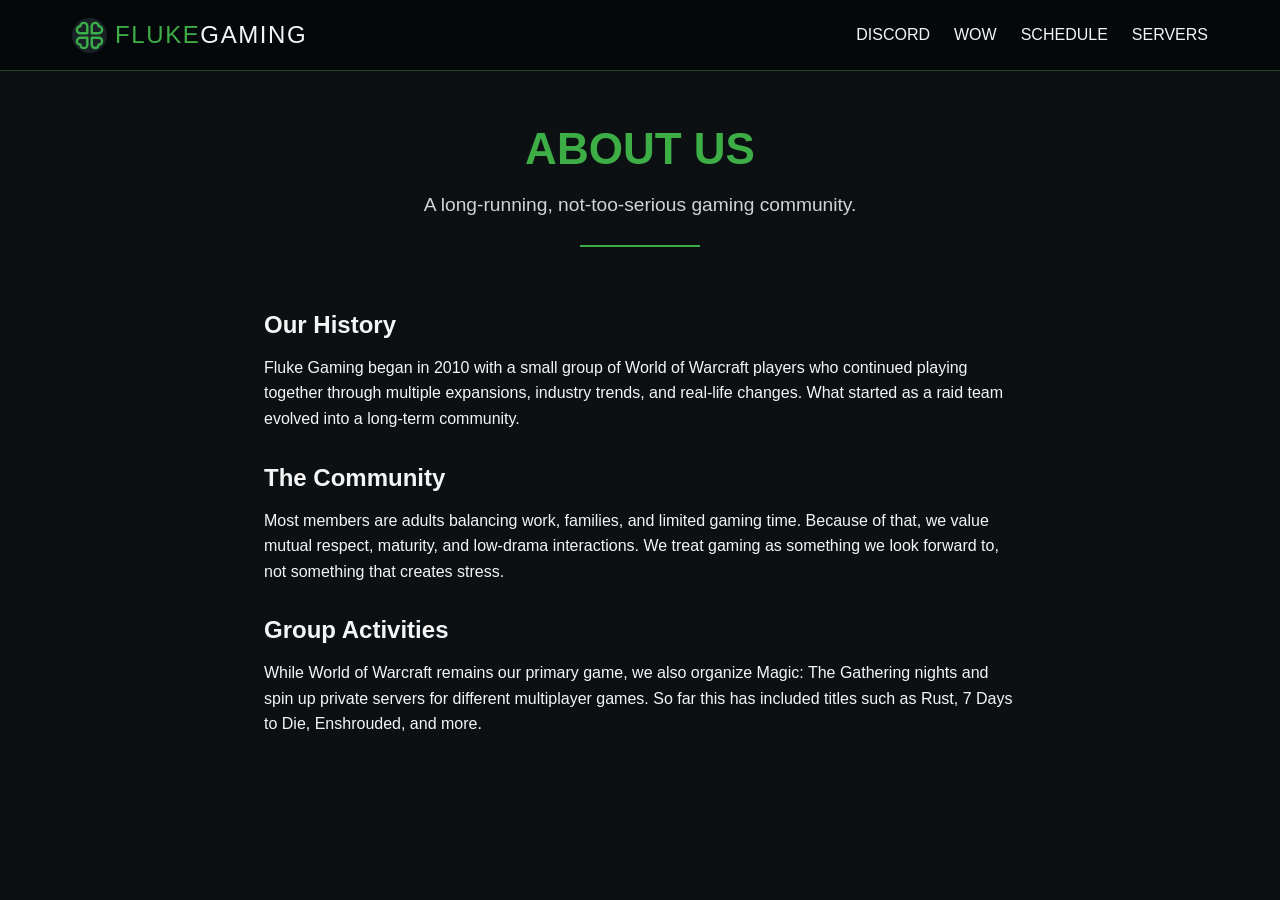
==== about.html @ 606e30b9 "Merge branch 'Fluke-Gaming:main' into main" ====
<!DOCTYPE html>
<html lang="en">
<head>
  <meta charset="utf-8">
  <title>Fluke Gaming</title>
  <meta name="viewport" content="width=device-width, initial-scale=1">
  <meta name="description" content="Fluke Gaming is a laid-back community of semi-casual gamers who raid together in WoW and host private servers.">

  <!-- SVG favicon (modern browsers) -->
  <link rel="icon" type="image/svg+xml" href="/resources/images/favicon/favicon.svg">
  <!-- PNG fallbacks -->
  <link rel="icon" type="image/png" sizes="32x32" href="/resources/images/favicon/favicon-32x32.png">
  <link rel="icon" type="image/png" sizes="16x16" href="/resources/images/favicon/favicon-16x16.png">
  <!-- Apple touch icon (iOS home screen) -->
  <link rel="apple-touch-icon" sizes="180x180" href="/resources/images/favicon/apple-touch-icon.png">
  
  <link rel="stylesheet" href="/resources/styles/main.css">
  <link rel="stylesheet" href="/resources/styles/components.css">
  <link rel="stylesheet" href="/resources/styles/navbar.css">
  <link rel="stylesheet" href="/resources/styles/footer.css">
</head>

<body class="site">
  <div id="navbar"></div>

  <main class="site__main">

    <!-- Page Header -->
    <section class="section section--page-header">
      <div class="container">
        <header class="section__header--page">
          <h1 class="section__title">About Us</h1>
          <p class="section__subtitle">A long-running, not-too-serious gaming community.</p>
        </header>
      </div>
    </section>

    <!-- Content -->
    <section class="section">
      <div class="container container--narrow">

        <article class="content-block">
          <h2 class="content-block__title">Our History</h2>
          <p>
            Fluke Gaming began in 2010 with a small group of World of Warcraft players who continued playing together through multiple expansions, industry trends, and real-life changes. What started as a raid team evolved into a long-term community.
          </p>
        </article>

        <article class="content-block">
          <h2 class="content-block__title">The Community</h2>
          <p>
            Most members are adults balancing work, families, and limited gaming time. Because of that, we value mutual respect, maturity, and low-drama interactions. We treat gaming as something we look forward to, not something that creates stress.
          </p>
        </article>

        <article class="content-block">
          <h2 class="content-block__title">Group Activities</h2>
          <p>
            While World of Warcraft remains our primary game, we also organize Magic: The Gathering nights and spin up private servers for different multiplayer games. So far this has included titles such as Rust, 7 Days to Die, Enshrouded, and more.
          </p>
        </article>

      </div>
    </section>

  </main>

  <div id="footer"></div>

  <script src="/resources/scripts/navbar.js" defer></script>
  <script src="/resources/scripts/footer.js" defer></script>
</body>
</html>
---- resources/styles/main.css ----
/* ===== Root Variables ===== */

:root {
    --color-bg: #0C1013;
    --color-surface: #192026;
    --color-surface-alt: #272E34;
    --color-accent: #3DAE45;
    --color-text: #f5f5f5;
    --color-text-placeholder: rgba(255,255,255,0.5);
    --color-error: #d9534f;

    --max-width: 1200px;
    --radius: 8px;
}

/* ===== Fonts ===== */

@font-face {
    font-family: "Toxigenesis";
    src: url("/resources/fonts/ToxigenesisRg-Bold.woff2") format("woff2");
    font-weight: 700;
    font-display: swap;
}

@font-face {
    font-family: "JUSTSans";
    src: url("/resources/fonts/JUSTSans-Rg.woff2") format("woff2");
    font-weight: 400;
    font-display: swap;
}

/* ===== Base Reset ===== */

*,
*::before,
*::after {
    box-sizing: border-box;
}

html, body {
    margin: 0;
    padding: 0;
}

body.site {
    min-height: 100vh;
    display: flex;
    flex-direction: column;
    background: var(--color-bg);
    color: var(--color-text);
    font-family: "Toxigenesis", "Open Sans", sans-serif;
}

button {
    font: inherit;
    color: inherit;
    text-align: inherit;
}

.site__main {
    padding-top: 60px;
    flex: 1;
}

.site__main--submenu {
    padding-top: 100px;
    flex: 1;
}

body.full {
    height: 100%;
    overflow: hidden;
}

body.full .site__main {
    flex: 1 0 auto;
    display: flex;
}

/* ===== Typography ===== */

p {
    font-family: "JUSTSans", "Open Sans", sans-serif;
    line-height: 1.6;
    margin: 0;
}

h1, h2, h3, h4 {
    margin: 0;
}

a {
    color: inherit;
    text-decoration: none;
}

/* ===== Layout ===== */

.container {
    width: 100%;
    max-width: var(--max-width);
    margin: 0 auto;
    padding: 0 1.5rem;
}

.container--narrow {
    max-width: 800px;
}

.u-accent {
    color: var(--color-accent);
}

.is-disabled {
    opacity: 0.6;
    pointer-events: none;
}

.is-link {
    cursor: pointer;
}

/* ===== Hero Block ===== */

.hero {
    flex: 1 1 auto;
    display: flex;
    align-items: center;
    justify-content: center;
    background:
        linear-gradient(rgba(23, 27, 31, 0.95), rgba(39, 46, 52, 0.85)),
        url("/resources/images/abstract-green.png") center / cover no-repeat;
    background-blend-mode: multiply;
}

.hero--bosskill {
    background:
        linear-gradient(rgba(23, 27, 31, 0.95), rgba(39, 46, 52, 0.85)),
        url("/resources/images/bosskill-neon.png") center / cover no-repeat;
}

.hero__inner {
    text-align: center;
}

.hero__title {
    font-size: 5rem;
    text-transform: uppercase;
    letter-spacing: 0.05em;
    text-shadow:
        0 0 10px rgba(61, 174, 69, 0.6),
        0 0 20px rgba(61, 174, 69, 0.3);
}

.hero__tagline {
    max-width: 680px;
    margin: 2rem auto 0;
    font-size: 1.5rem;
}

.hero__actions {
    margin-top: 2.5rem;
    display: flex;
    justify-content: center;
    gap: 1.5rem;
}

/* ===== Button Block ===== */

.button {
    cursor: pointer;
    display: inline-flex;
    align-items: center;
    justify-content: center;
    padding: 1rem 2rem;
    border-radius: var(--radius);
    font-family: "Toxigenesis", sans-serif;
    font-size: 1rem;
    text-transform: uppercase;
    font-weight: 700;
    border: 2px solid transparent;
    transition: transform 0.2s ease;
}

.button--primary {
    background: var(--color-accent);
    border-color: var(--color-accent);
    color: #000;
}

.button--outline {
    background: transparent;
    border-color: var(--color-accent);
    color: var(--color-accent);
}

.button:hover {
    transform: translateY(-2px);
}

/* ===== Responsive (Mobile Adjustments) ===== */

@media (max-width: 1023px) {
    .hero__title {
        font-size: 3.5rem;
    }

    .hero__tagline {
        font-size: 1.25rem;
    }
}

@media (max-width: 640px) {
    .hero__title {
        font-size: 2.5rem;
    }

    .hero__actions {
        flex-direction: column;
        gap: 2rem;
        margin: 2rem;
    }
}
---- resources/styles/components.css ----
/* =========================
   Section Block
========================= */

.section {
    margin: 4rem 0;
}

.section__anchor {
    display: block;
    height: 0;
    visibility: hidden;
    pointer-events: none;
}

.section__header {
    text-align: center;
    max-width: 720px;
    margin: 0 auto 3rem;
}

.section__header::after {
    content: "";
    display: block;
    width: 120px;
    height: 2px;
    background: var(--color-surface-alt);
    margin: 0 auto;
    margin-top: 1.5rem;
}

.section__header--page {
    text-align: center;
    max-width: 720px;
    margin: 0 auto 3rem;
}

.section__header--page::after {
    content: "";
    display: block;
    width: 120px;
    height: 2px;
    background: var(--color-accent);
    margin: 0 auto;
    margin-top: 1.5rem;
}

.section__subheader {
    text-align: center;
    align-self: end;
    max-width: 720px;
    margin: 1rem auto 0;
}

.section__header--page .section__title {
    font-size: 2.75rem;
    text-transform: uppercase;
    color: var(--color-accent);
}

.section__header--page .section__subtitle {
    margin-top: 1rem;
    font-size: 1.2rem;
    opacity: 0.85;
}

/* =========================
   Content Block
========================= */

.content-block {
    margin: 2rem 0;
}

.content-block__title {
    font-size: 1.5rem;
    margin: 1rem 0;
}

/* =========================
   Grid Block
========================= */

.grid {
    display: grid;
    gap: 1.25rem;
}

.grid--tight {
    gap: 0;
}

.grid--start {
    align-content: start;
}

.grid__hero--center {
    grid-template-columns: .85fr;
    justify-content: center;
}

.grid__hero--left {
    grid-template-columns: 2fr 1fr;
}

.grid__hero--right {
    grid-template-columns: 1fr 2fr;
}

/* Desktop defaults */
.grid--2 {
    grid-template-columns: repeat(2, 1fr);
}

.grid--3 {
    grid-template-columns: repeat(3, 1fr);
}

.grid--4 {
    grid-template-columns: repeat(4, 1fr);
}

.grid--skip-first {
    grid-column: 2;
}

/* =========================
   Card Block
========================= */

.card {
    background: var(--color-surface);
    border-radius: var(--radius);
    padding: 1.25rem;
    border: 1px solid var(--color-surface-alt);
    transition: transform 0.2s ease, border-color 0.2s ease;
}

.card--centered {
    text-align: center;
    align-content: center;
}

.card--gutter {
    padding-left: 3rem;
    padding-right: 3rem;
}

.card--dark {
    background: var(--color-background);
}

.card:hover {
    border-color: var(--color-surface);
}

.is-mouseover:hover {
    transform: translateY(-4px);
    border-color: var(--color-accent);
}

.card[aria-selected='true'] {
    transform: none;
    border-color: var(--color-accent);
}

.card__icon {
    width: 48px;
    height: 48px;
    padding: 8px;
    display: flex;
    align-items: center;
    justify-content: center;
    border-radius: var(--radius);
    background: rgba(61, 174, 69, 0.15);
}

.card__icon svg {
    width: 100%;
    height: 100%;
    fill: var(--color-accent);
}

.card__title {
    margin-bottom: 0.75rem;
}


.card__text {
    font-size: 0.9rem;
    line-height: 1.5;
    opacity: 0.9;
}

.card__text--small {
    font-size: 0.8rem;
    line-height: 1.2;
    opacity: 0.9;
}

.card__text--narrow {
    max-width: 40ch;
    margin-left: auto;
    margin-right: auto;
}

.card--media-left {
    display: grid;
    grid-template-columns: max-content 1fr;
    column-gap: 1rem;
    row-gap: 0.35rem;
    align-items: start;
}

.card--media-left .card__icon {
    grid-row: 1 / span 2;
}

.card--media-left .card__title,
.card--media-left .card__text {
    margin: 0;
}

.card--media-right {
    display: grid;
    grid-template-columns: 1fr min-content;
    column-gap: 1rem;
    row-gap: 0.35rem;
    align-items: start;
}

.card--media-right .card__icon {
    grid-row: 1 / span 2;
    grid-column: 2;
}

.card--media-right .card__title,
.card--media-right .card__text {
    margin: 0;
    grid-column: 1;
}

/* =========================
   Responsive (Scale Down)
========================= */

@media (max-width: 1023px) {
    .grid--4 {
        grid-template-columns: repeat(2, 1fr);
    }

    .grid--3 {
        grid-template-columns: repeat(2, 1fr);
    }

    .grid--3 .is-remainder {
        grid-column: 1 / span 2;
        max-width: calc(50% - 0.625rem);
        margin: 0 auto;
    }

    .grid__hero--left {
        grid-template-columns: 1fr;
    }
    
    .card {
        padding: 1rem;
    }
}

@media (max-width: 640px) {

    .grid__hero--center {
        grid-template-columns: 1fr;
    }

    .grid--2,
    .grid--3,
    .grid--4 {
        grid-template-columns: 1fr;
    }

    .grid--3 .is-remainder {
        grid-column: inherit;
        max-width: inherit;
        margin: inherit;
    }

    .section__title {
        font-size: 1.8rem;
    }

    .section__header--page .section__subtitle {
        max-width: 85%;
        justify-self: center;
    }

    .card--middle {
        margin: 0;
    }
}
---- resources/styles/navbar.css ----
:root {
    --nav-submenu-bg: rgba(5, 8, 10, 0.85);
    /* set to your actual submenu background color */
}

/* ===== BASE (DESKTOP DEFAULT) ===== */

#navbar {
    background: var(--nav-submenu-bg);
    backdrop-filter: blur(8px);
    position: fixed;
    top: 0;
    left: 0;
    right: 0;
    z-index: 100;
}

.nav__container {
    max-width: 1200px;
    margin: 0 auto;
    min-height: 70px;
    padding: 0 2rem;
    display: flex;
    align-items: center;
    gap: 2rem;
    box-sizing: border-box;
}

.nav__divider {
    width: 100%;
    height: 1px;
    border-bottom: 1px solid rgba(61, 174, 69, 0.4);
}

.page__home .nav {
    background: rgba(0, 0, 0, 0.75);
}

/* ===== BRAND ===== */

.nav__brand {
    display: flex;
    align-items: center;
    text-decoration: none;
}

.nav__logo {
    height: 35px;
    width: auto;
    margin-right: 0.5rem;
}

.nav__title {
    font-size: 1.5rem;
    letter-spacing: 0.1rem;
    display: flex;
    align-items: center;
    text-transform: uppercase;
}

.nav__title-accent {
    color: var(--color-accent);
}

/* ===== MENU (DESKTOP) ===== */

.nav__menu {
    margin-left: auto;
    display: flex;
    align-items: center;
    gap: 1.5rem;
}

.nav__sublink+.nav__sublink::before {
    content: '';
    position: absolute;
    left: 0;
    top: 50%;
    transform: translateY(-50%);
    height: 14px;
    width: 1px;
    background: rgba(255, 255, 255, 0.08);
}

.nav__link {
    position: relative;
    text-transform: uppercase;
    color: var(--color-text);
    text-decoration: none;
    font-size: 1rem;
    padding: 0.5rem 0;
    display: inline-flex;
    align-items: center;
    justify-content: center;
    transition: color 150ms ease;
}

.nav__link:hover {
    color: var(--color-accent);
}

.nav__link.selected {
    color: var(--color-accent);
}

.nav__link.selected::after {
    content: "";
    position: absolute;
    left: 0;
    bottom: -2px;
    width: 100%;
    height: 2px;
    background: var(--color-accent);
    border-radius: 2px;
    box-shadow: 0 0 8px rgba(61, 174, 69, 0.6);
}

/* ===== SUB MENU (DESKTOP) ===== */

.nav__submenu {
    display: none;
    align-items: center;
    justify-content: center;
    gap: 0;
    padding: 0 1.5rem;
    height: 40px;
    overflow-x: auto;
    -webkit-overflow-scrolling: touch;
    scrollbar-width: none;
}

.nav__submenu::-webkit-scrollbar {
    display: none;
}

.nav__submenu--visible {
    display: flex;
}

.nav__sublink {
    color: #7a8a80;
    font-size: 0.8rem;
    font-weight: 500;
    letter-spacing: 0.06em;
    text-decoration: none;
    white-space: nowrap;
    padding: 0 1rem;
    height: 40px;
    display: flex;
    align-items: center;
    position: relative;
    transition: color 0.15s ease;
}

.nav__sublink+.nav__sublink::before {
    content: '';
    position: absolute;
    left: 0;
    top: 50%;
    transform: translateY(-50%);
    height: 14px;
    width: 1px;
    background: rgba(255, 255, 255, 0.08);
}

.nav__sublink:hover {
    color: #f0fdf4;
}

.nav__sublink.selected {
    color: #f0fdf4;
}

/* ===== TOGGLE (HIDDEN DESKTOP) ===== */

.nav__toggle {
    display: none;
}

/* ===== TABLET TWEAK ===== */

@media (max-width: 1023px) {

    .nav__container {
        padding: 0 1.5rem;
    }

    .nav__title {
        font-size: 1.3rem;
    }

    .nav__link {
        font-size: 0.95rem;
    }
}

/* ===== MOBILE COLLAPSE ===== */

@media (max-width: 768px) {

    .nav__container {
        min-height: 60px;
        position: relative;
    }

    .nav__logo {
        height: 30px;
    }

    /* show hamburger */
    .nav__toggle {
        display: flex;
        flex-direction: column;
        gap: 0.35rem;
        margin-left: auto;
        background: none;
        border: 0;
        padding: 0;
        cursor: pointer;
    }

    .nav__toggle-bar {
        width: 25px;
        height: 3px;
        background-color: var(--color-text);
        border-radius: 2px;
        transition: all 0.3s ease;
    }

    .nav__toggle.is-active .nav__toggle-bar:nth-child(1) {
        transform: rotate(45deg) translate(8px, 8px);
    }

    .nav__toggle.is-active .nav__toggle-bar:nth-child(2) {
        opacity: 0;
    }

    .nav__toggle.is-active .nav__toggle-bar:nth-child(3) {
        transform: rotate(-45deg) translate(6px, -6px);
    }

    /* collapse menu into dropdown */
    .nav__menu {
        position: absolute;
        top: 60px;
        right: 1rem;
        z-index: 20;
        flex-direction: column;
        align-items: flex-start;
        background-color: rgb(5 8 10);
        padding: 0.75rem 1.5rem;
        gap: 0.5rem;
        min-width: 200px;

        opacity: 0;
        visibility: hidden;
        pointer-events: none;
        transform: translateY(-6px);
        transition: opacity 200ms ease, transform 200ms ease, visibility 200ms;
    }

    .nav__menu.is-open {
        opacity: 1;
        visibility: visible;
        pointer-events: auto;
        transform: translateY(0);
    }

    .nav__link {
        width: 100%;
        justify-content: flex-start;
        padding: 0.4rem 0;
        font-size: 0.9rem;
    }

    .nav__submenu--visible {
        display: flex;
        justify-content: flex-start;
        flex-wrap: nowrap;
        /* single row */
        overflow-x: auto;
        overflow-y: hidden;
        scrollbar-width: none;
        /* Firefox */
        -ms-overflow-style: none;
        /* IE/Edge */
        padding: 0.5rem 1rem;
        gap: 0;
        scroll-behavior: smooth;
    }

    .nav__submenu--visible::-webkit-scrollbar {
        display: none;
        /* Chrome/Safari */
    }

    /* fade + chevron indicator */
    .nav__submenu-wrapper {
        position: relative;
        overflow: hidden;
    }

    .nav__submenu-fade {
        display: block;
        position: absolute;
        top: 62px;
        right: 0;
        bottom: 0;
        width: 3rem;
        background: linear-gradient(to right, transparent, var(--nav-submenu-bg));
        pointer-events: none;
        transition: opacity 0.2s ease;
    }

    .nav__submenu-fade::after {
        content: '';
        position: absolute;
        top: 50%;
        right: 12px;
        transform: translateY(-50%) rotate(45deg);
        width: 12px;
        height: 12px;
        border-right: 3px solid currentColor;
        border-top: 3px solid currentColor;
        opacity: 0.8;
    }

    .nav__submenu-fade.is-hidden {
        opacity: 0;
    }

    .nav__sublink {
        height: 36px;
        padding: 0 0.75rem;
    }
}
---- resources/styles/footer.css ----
/* ===== BASE ===== */

.footer {
    width: 100%;
    background-color: #080a0c;
    color: var(--color-text);
    font-size: 0.9rem;
    padding: 1rem 2rem;
    box-sizing: border-box;
}

.footer__container {
    max-width: 1200px;
    margin: 0 auto;
    display: flex;
    flex-direction: row;
    justify-content: space-between;
    align-items: center;
    gap: 1rem;
}

.page__home .footer {
    background-color: rgb(0, 0, 0, .85);
}

/* ===== META ===== */

.footer__meta {
    display: flex;
    flex-direction: row;
    align-items: center;
    gap: 1rem;
}

.footer__copyright {
    margin: 0;
}

.footer__nav {
    display: flex;
    gap: 1rem;
}

.footer__link {
    text-decoration: none;
    color: var(--color-text);
}

.footer__link:hover {
    color: var(--color-accent);
}

/* ===== SOCIALS ===== */

.footer__socials {
    display: flex;
    gap: 1rem;
}

.footer__social {
    display: inline-flex;
}

.social-icon {
    width: 18px;
    height: 18px;
    display: block;
    color: var(--color-text);
}

/* ===== MOBILE STACK ===== */

@media (max-width: 768px) {

    .footer {
        padding: 1rem 1.5rem;
    }

    .footer__container {
        flex-direction: column;
        align-items: center;
        text-align: center;
        gap: 0.75rem;
    }

    .footer__meta {
        flex-direction: column;
        gap: 0.25rem;
    }

    .footer__nav {
        justify-content: center;
        flex-wrap: wrap;
    }
}
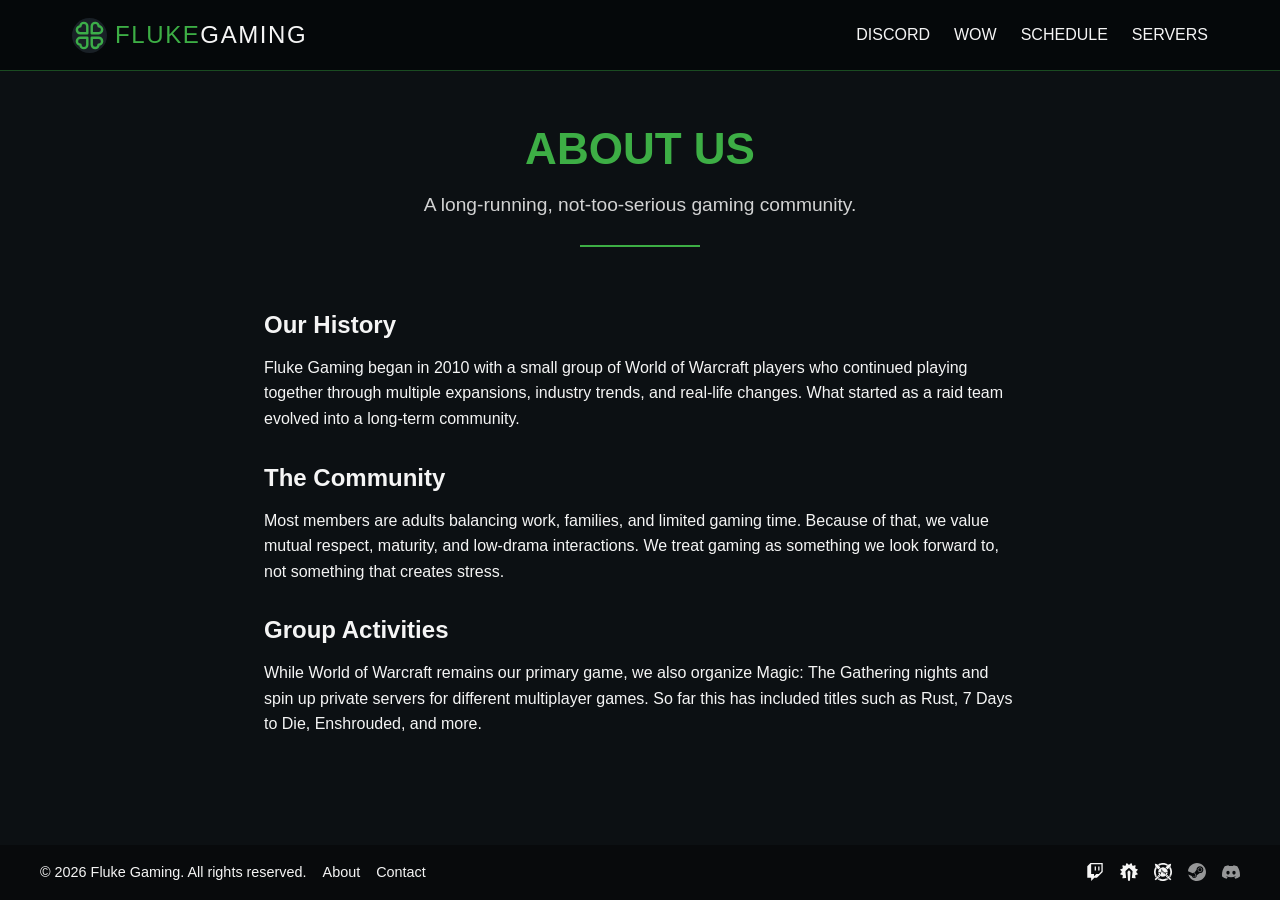
==== commit e3f7f202: "Merge branch 'Fluke-Gaming:main' into main" ====
--- a/about.html
+++ b/about.html
@@ -1,73 +1,73 @@
-<!DOCTYPE html>
-<html lang="en">
-<head>
-  <meta charset="utf-8">
-  <title>Fluke Gaming</title>
-  <meta name="viewport" content="width=device-width, initial-scale=1">
-  <meta name="description" content="Fluke Gaming is a laid-back community of semi-casual gamers who raid together in WoW and host private servers.">
-
-  <!-- SVG favicon (modern browsers) -->
-  <link rel="icon" type="image/svg+xml" href="/resources/images/favicon/favicon.svg">
-  <!-- PNG fallbacks -->
-  <link rel="icon" type="image/png" sizes="32x32" href="/resources/images/favicon/favicon-32x32.png">
-  <link rel="icon" type="image/png" sizes="16x16" href="/resources/images/favicon/favicon-16x16.png">
-  <!-- Apple touch icon (iOS home screen) -->
-  <link rel="apple-touch-icon" sizes="180x180" href="/resources/images/favicon/apple-touch-icon.png">
-  
-  <link rel="stylesheet" href="/resources/styles/main.css">
-  <link rel="stylesheet" href="/resources/styles/components.css">
-  <link rel="stylesheet" href="/resources/styles/navbar.css">
-  <link rel="stylesheet" href="/resources/styles/footer.css">
-</head>
-
-<body class="site">
-  <div id="navbar"></div>
-
-  <main class="site__main">
-
-    <!-- Page Header -->
-    <section class="section section--page-header">
-      <div class="container">
-        <header class="section__header--page">
-          <h1 class="section__title">About Us</h1>
-          <p class="section__subtitle">A long-running, not-too-serious gaming community.</p>
-        </header>
-      </div>
-    </section>
-
-    <!-- Content -->
-    <section class="section">
-      <div class="container container--narrow">
-
-        <article class="content-block">
-          <h2 class="content-block__title">Our History</h2>
-          <p>
-            Fluke Gaming began in 2010 with a small group of World of Warcraft players who continued playing together through multiple expansions, industry trends, and real-life changes. What started as a raid team evolved into a long-term community.
-          </p>
-        </article>
-
-        <article class="content-block">
-          <h2 class="content-block__title">The Community</h2>
-          <p>
-            Most members are adults balancing work, families, and limited gaming time. Because of that, we value mutual respect, maturity, and low-drama interactions. We treat gaming as something we look forward to, not something that creates stress.
-          </p>
-        </article>
-
-        <article class="content-block">
-          <h2 class="content-block__title">Group Activities</h2>
-          <p>
-            While World of Warcraft remains our primary game, we also organize Magic: The Gathering nights and spin up private servers for different multiplayer games. So far this has included titles such as Rust, 7 Days to Die, Enshrouded, and more.
-          </p>
-        </article>
-
-      </div>
-    </section>
-
-  </main>
-
-  <div id="footer"></div>
-
-  <script src="/resources/scripts/navbar.js" defer></script>
-  <script src="/resources/scripts/footer.js" defer></script>
-</body>
+<!DOCTYPE html>
+<html lang="en">
+<head>
+  <meta charset="utf-8">
+  <title>Fluke Gaming</title>
+  <meta name="viewport" content="width=device-width, initial-scale=1">
+  <meta name="description" content="Fluke Gaming is a laid-back community of semi-casual gamers who raid together in WoW and host private servers.">
+
+  <!-- SVG favicon (modern browsers) -->
+  <link rel="icon" type="image/svg+xml" href="/resources/images/favicon/favicon.svg">
+  <!-- PNG fallbacks -->
+  <link rel="icon" type="image/png" sizes="32x32" href="/resources/images/favicon/favicon-32x32.png">
+  <link rel="icon" type="image/png" sizes="16x16" href="/resources/images/favicon/favicon-16x16.png">
+  <!-- Apple touch icon (iOS home screen) -->
+  <link rel="apple-touch-icon" sizes="180x180" href="/resources/images/favicon/apple-touch-icon.png">
+  
+  <link rel="stylesheet" href="/resources/styles/main.css">
+  <link rel="stylesheet" href="/resources/styles/components.css">
+  <link rel="stylesheet" href="/resources/styles/navbar.css">
+  <link rel="stylesheet" href="/resources/styles/footer.css">
+</head>
+
+<body class="site">
+  <div id="navbar"></div>
+
+  <main class="site__main">
+
+    <!-- Page Header -->
+    <section class="section section--page-header">
+      <div class="container">
+        <header class="section__header--page">
+          <h1 class="section__title">About Us</h1>
+          <p class="section__subtitle">A long-running, not-too-serious gaming community.</p>
+        </header>
+      </div>
+    </section>
+
+    <!-- Content -->
+    <section class="section">
+      <div class="container container--narrow">
+
+        <article class="content-block">
+          <h2 class="content-block__title">Our History</h2>
+          <p>
+            Fluke Gaming began in 2010 with a small group of World of Warcraft players who continued playing together through multiple expansions, industry trends, and real-life changes. What started as a raid team evolved into a long-term community.
+          </p>
+        </article>
+
+        <article class="content-block">
+          <h2 class="content-block__title">The Community</h2>
+          <p>
+            Most members are adults balancing work, families, and limited gaming time. Because of that, we value mutual respect, maturity, and low-drama interactions. We treat gaming as something we look forward to, not something that creates stress.
+          </p>
+        </article>
+
+        <article class="content-block">
+          <h2 class="content-block__title">Group Activities</h2>
+          <p>
+            While World of Warcraft remains our primary game, we also organize Magic: The Gathering nights and spin up private servers for different multiplayer games. So far this has included titles such as Rust, 7 Days to Die, Enshrouded, and more.
+          </p>
+        </article>
+
+      </div>
+    </section>
+
+  </main>
+
+  <div id="footer"></div>
+
+  <script src="/resources/scripts/navbar.js" defer></script>
+  <script src="/resources/scripts/footer.js" defer></script>
+</body>
 </html>
--- a/resources/styles/main.css
+++ b/resources/styles/main.css
@@ -1,223 +1,223 @@
-/* ===== Root Variables ===== */
-
-:root {
-    --color-bg: #0C1013;
-    --color-surface: #192026;
-    --color-surface-alt: #272E34;
-    --color-accent: #3DAE45;
-    --color-text: #f5f5f5;
-    --color-text-placeholder: rgba(255,255,255,0.5);
-    --color-error: #d9534f;
-
-    --max-width: 1200px;
-    --radius: 8px;
-}
-
-/* ===== Fonts ===== */
-
-@font-face {
-    font-family: "Toxigenesis";
-    src: url("/resources/fonts/ToxigenesisRg-Bold.woff2") format("woff2");
-    font-weight: 700;
-    font-display: swap;
-}
-
-@font-face {
-    font-family: "JUSTSans";
-    src: url("/resources/fonts/JUSTSans-Rg.woff2") format("woff2");
-    font-weight: 400;
-    font-display: swap;
-}
-
-/* ===== Base Reset ===== */
-
-*,
-*::before,
-*::after {
-    box-sizing: border-box;
-}
-
-html, body {
-    margin: 0;
-    padding: 0;
-}
-
-body.site {
-    min-height: 100vh;
-    display: flex;
-    flex-direction: column;
-    background: var(--color-bg);
-    color: var(--color-text);
-    font-family: "Toxigenesis", "Open Sans", sans-serif;
-}
-
-button {
-    font: inherit;
-    color: inherit;
-    text-align: inherit;
-}
-
-.site__main {
-    padding-top: 60px;
-    flex: 1;
-}
-
-.site__main--submenu {
-    padding-top: 100px;
-    flex: 1;
-}
-
-body.full {
-    height: 100%;
-    overflow: hidden;
-}
-
-body.full .site__main {
-    flex: 1 0 auto;
-    display: flex;
-}
-
-/* ===== Typography ===== */
-
-p {
-    font-family: "JUSTSans", "Open Sans", sans-serif;
-    line-height: 1.6;
-    margin: 0;
-}
-
-h1, h2, h3, h4 {
-    margin: 0;
-}
-
-a {
-    color: inherit;
-    text-decoration: none;
-}
-
-/* ===== Layout ===== */
-
-.container {
-    width: 100%;
-    max-width: var(--max-width);
-    margin: 0 auto;
-    padding: 0 1.5rem;
-}
-
-.container--narrow {
-    max-width: 800px;
-}
-
-.u-accent {
-    color: var(--color-accent);
-}
-
-.is-disabled {
-    opacity: 0.6;
-    pointer-events: none;
-}
-
-.is-link {
-    cursor: pointer;
-}
-
-/* ===== Hero Block ===== */
-
-.hero {
-    flex: 1 1 auto;
-    display: flex;
-    align-items: center;
-    justify-content: center;
-    background:
-        linear-gradient(rgba(23, 27, 31, 0.95), rgba(39, 46, 52, 0.85)),
-        url("/resources/images/abstract-green.png") center / cover no-repeat;
-    background-blend-mode: multiply;
-}
-
-.hero--bosskill {
-    background:
-        linear-gradient(rgba(23, 27, 31, 0.95), rgba(39, 46, 52, 0.85)),
-        url("/resources/images/bosskill-neon.png") center / cover no-repeat;
-}
-
-.hero__inner {
-    text-align: center;
-}
-
-.hero__title {
-    font-size: 5rem;
-    text-transform: uppercase;
-    letter-spacing: 0.05em;
-    text-shadow:
-        0 0 10px rgba(61, 174, 69, 0.6),
-        0 0 20px rgba(61, 174, 69, 0.3);
-}
-
-.hero__tagline {
-    max-width: 680px;
-    margin: 2rem auto 0;
-    font-size: 1.5rem;
-}
-
-.hero__actions {
-    margin-top: 2.5rem;
-    display: flex;
-    justify-content: center;
-    gap: 1.5rem;
-}
-
-/* ===== Button Block ===== */
-
-.button {
-    cursor: pointer;
-    display: inline-flex;
-    align-items: center;
-    justify-content: center;
-    padding: 1rem 2rem;
-    border-radius: var(--radius);
-    font-family: "Toxigenesis", sans-serif;
-    font-size: 1rem;
-    text-transform: uppercase;
-    font-weight: 700;
-    border: 2px solid transparent;
-    transition: transform 0.2s ease;
-}
-
-.button--primary {
-    background: var(--color-accent);
-    border-color: var(--color-accent);
-    color: #000;
-}
-
-.button--outline {
-    background: transparent;
-    border-color: var(--color-accent);
-    color: var(--color-accent);
-}
-
-.button:hover {
-    transform: translateY(-2px);
-}
-
-/* ===== Responsive (Mobile Adjustments) ===== */
-
-@media (max-width: 1023px) {
-    .hero__title {
-        font-size: 3.5rem;
-    }
-
-    .hero__tagline {
-        font-size: 1.25rem;
-    }
-}
-
-@media (max-width: 640px) {
-    .hero__title {
-        font-size: 2.5rem;
-    }
-
-    .hero__actions {
-        flex-direction: column;
-        gap: 2rem;
-        margin: 2rem;
-    }
+/* ===== Root Variables ===== */
+
+:root {
+    --color-bg: #0C1013;
+    --color-surface: #192026;
+    --color-surface-alt: #272E34;
+    --color-accent: #3DAE45;
+    --color-text: #f5f5f5;
+    --color-text-placeholder: rgba(255,255,255,0.5);
+    --color-error: #d9534f;
+
+    --max-width: 1200px;
+    --radius: 8px;
+}
+
+/* ===== Fonts ===== */
+
+@font-face {
+    font-family: "Toxigenesis";
+    src: url("/resources/fonts/ToxigenesisRg-Bold.woff2") format("woff2");
+    font-weight: 700;
+    font-display: swap;
+}
+
+@font-face {
+    font-family: "JUSTSans";
+    src: url("/resources/fonts/JUSTSans-Rg.woff2") format("woff2");
+    font-weight: 400;
+    font-display: swap;
+}
+
+/* ===== Base Reset ===== */
+
+*,
+*::before,
+*::after {
+    box-sizing: border-box;
+}
+
+html, body {
+    margin: 0;
+    padding: 0;
+}
+
+body.site {
+    min-height: 100vh;
+    display: flex;
+    flex-direction: column;
+    background: var(--color-bg);
+    color: var(--color-text);
+    font-family: "Toxigenesis", "Open Sans", sans-serif;
+}
+
+button {
+    font: inherit;
+    color: inherit;
+    text-align: inherit;
+}
+
+.site__main {
+    padding-top: 60px;
+    flex: 1;
+}
+
+.site__main--submenu {
+    padding-top: 100px;
+    flex: 1;
+}
+
+body.full {
+    height: 100%;
+    overflow: hidden;
+}
+
+body.full .site__main {
+    flex: 1 0 auto;
+    display: flex;
+}
+
+/* ===== Typography ===== */
+
+p {
+    font-family: "JUSTSans", "Open Sans", sans-serif;
+    line-height: 1.6;
+    margin: 0;
+}
+
+h1, h2, h3, h4 {
+    margin: 0;
+}
+
+a {
+    color: inherit;
+    text-decoration: none;
+}
+
+/* ===== Layout ===== */
+
+.container {
+    width: 100%;
+    max-width: var(--max-width);
+    margin: 0 auto;
+    padding: 0 1.5rem;
+}
+
+.container--narrow {
+    max-width: 800px;
+}
+
+.u-accent {
+    color: var(--color-accent);
+}
+
+.is-disabled {
+    opacity: 0.6;
+    pointer-events: none;
+}
+
+.is-link {
+    cursor: pointer;
+}
+
+/* ===== Hero Block ===== */
+
+.hero {
+    flex: 1 1 auto;
+    display: flex;
+    align-items: center;
+    justify-content: center;
+    background:
+        linear-gradient(rgba(23, 27, 31, 0.95), rgba(39, 46, 52, 0.85)),
+        url("/resources/images/abstract-green.png") center / cover no-repeat;
+    background-blend-mode: multiply;
+}
+
+.hero--bosskill {
+    background:
+        linear-gradient(rgba(23, 27, 31, 0.95), rgba(39, 46, 52, 0.85)),
+        url("/resources/images/bosskill-neon.png") center / cover no-repeat;
+}
+
+.hero__inner {
+    text-align: center;
+}
+
+.hero__title {
+    font-size: 5rem;
+    text-transform: uppercase;
+    letter-spacing: 0.05em;
+    text-shadow:
+        0 0 10px rgba(61, 174, 69, 0.6),
+        0 0 20px rgba(61, 174, 69, 0.3);
+}
+
+.hero__tagline {
+    max-width: 680px;
+    margin: 2rem auto 0;
+    font-size: 1.5rem;
+}
+
+.hero__actions {
+    margin-top: 2.5rem;
+    display: flex;
+    justify-content: center;
+    gap: 1.5rem;
+}
+
+/* ===== Button Block ===== */
+
+.button {
+    cursor: pointer;
+    display: inline-flex;
+    align-items: center;
+    justify-content: center;
+    padding: 1rem 2rem;
+    border-radius: var(--radius);
+    font-family: "Toxigenesis", sans-serif;
+    font-size: 1rem;
+    text-transform: uppercase;
+    font-weight: 700;
+    border: 2px solid transparent;
+    transition: transform 0.2s ease;
+}
+
+.button--primary {
+    background: var(--color-accent);
+    border-color: var(--color-accent);
+    color: #000;
+}
+
+.button--outline {
+    background: transparent;
+    border-color: var(--color-accent);
+    color: var(--color-accent);
+}
+
+.button:hover {
+    transform: translateY(-2px);
+}
+
+/* ===== Responsive (Mobile Adjustments) ===== */
+
+@media (max-width: 1023px) {
+    .hero__title {
+        font-size: 3.5rem;
+    }
+
+    .hero__tagline {
+        font-size: 1.25rem;
+    }
+}
+
+@media (max-width: 640px) {
+    .hero__title {
+        font-size: 2.5rem;
+    }
+
+    .hero__actions {
+        flex-direction: column;
+        gap: 2rem;
+        margin: 2rem;
+    }
 }
--- a/resources/styles/components.css
+++ b/resources/styles/components.css
@@ -1,301 +1,301 @@
-/* =========================
-   Section Block
-========================= */
-
-.section {
-    margin: 4rem 0;
-}
-
-.section__anchor {
-    display: block;
-    height: 0;
-    visibility: hidden;
-    pointer-events: none;
-}
-
-.section__header {
-    text-align: center;
-    max-width: 720px;
-    margin: 0 auto 3rem;
-}
-
-.section__header::after {
-    content: "";
-    display: block;
-    width: 120px;
-    height: 2px;
-    background: var(--color-surface-alt);
-    margin: 0 auto;
-    margin-top: 1.5rem;
-}
-
-.section__header--page {
-    text-align: center;
-    max-width: 720px;
-    margin: 0 auto 3rem;
-}
-
-.section__header--page::after {
-    content: "";
-    display: block;
-    width: 120px;
-    height: 2px;
-    background: var(--color-accent);
-    margin: 0 auto;
-    margin-top: 1.5rem;
-}
-
-.section__subheader {
-    text-align: center;
-    align-self: end;
-    max-width: 720px;
-    margin: 1rem auto 0;
-}
-
-.section__header--page .section__title {
-    font-size: 2.75rem;
-    text-transform: uppercase;
-    color: var(--color-accent);
-}
-
-.section__header--page .section__subtitle {
-    margin-top: 1rem;
-    font-size: 1.2rem;
-    opacity: 0.85;
-}
-
-/* =========================
-   Content Block
-========================= */
-
-.content-block {
-    margin: 2rem 0;
-}
-
-.content-block__title {
-    font-size: 1.5rem;
-    margin: 1rem 0;
-}
-
-/* =========================
-   Grid Block
-========================= */
-
-.grid {
-    display: grid;
-    gap: 1.25rem;
-}
-
-.grid--tight {
-    gap: 0;
-}
-
-.grid--start {
-    align-content: start;
-}
-
-.grid__hero--center {
-    grid-template-columns: .85fr;
-    justify-content: center;
-}
-
-.grid__hero--left {
-    grid-template-columns: 2fr 1fr;
-}
-
-.grid__hero--right {
-    grid-template-columns: 1fr 2fr;
-}
-
-/* Desktop defaults */
-.grid--2 {
-    grid-template-columns: repeat(2, 1fr);
-}
-
-.grid--3 {
-    grid-template-columns: repeat(3, 1fr);
-}
-
-.grid--4 {
-    grid-template-columns: repeat(4, 1fr);
-}
-
-.grid--skip-first {
-    grid-column: 2;
-}
-
-/* =========================
-   Card Block
-========================= */
-
-.card {
-    background: var(--color-surface);
-    border-radius: var(--radius);
-    padding: 1.25rem;
-    border: 1px solid var(--color-surface-alt);
-    transition: transform 0.2s ease, border-color 0.2s ease;
-}
-
-.card--centered {
-    text-align: center;
-    align-content: center;
-}
-
-.card--gutter {
-    padding-left: 3rem;
-    padding-right: 3rem;
-}
-
-.card--dark {
-    background: var(--color-background);
-}
-
-.card:hover {
-    border-color: var(--color-surface);
-}
-
-.is-mouseover:hover {
-    transform: translateY(-4px);
-    border-color: var(--color-accent);
-}
-
-.card[aria-selected='true'] {
-    transform: none;
-    border-color: var(--color-accent);
-}
-
-.card__icon {
-    width: 48px;
-    height: 48px;
-    padding: 8px;
-    display: flex;
-    align-items: center;
-    justify-content: center;
-    border-radius: var(--radius);
-    background: rgba(61, 174, 69, 0.15);
-}
-
-.card__icon svg {
-    width: 100%;
-    height: 100%;
-    fill: var(--color-accent);
-}
-
-.card__title {
-    margin-bottom: 0.75rem;
-}
-
-
-.card__text {
-    font-size: 0.9rem;
-    line-height: 1.5;
-    opacity: 0.9;
-}
-
-.card__text--small {
-    font-size: 0.8rem;
-    line-height: 1.2;
-    opacity: 0.9;
-}
-
-.card__text--narrow {
-    max-width: 40ch;
-    margin-left: auto;
-    margin-right: auto;
-}
-
-.card--media-left {
-    display: grid;
-    grid-template-columns: max-content 1fr;
-    column-gap: 1rem;
-    row-gap: 0.35rem;
-    align-items: start;
-}
-
-.card--media-left .card__icon {
-    grid-row: 1 / span 2;
-}
-
-.card--media-left .card__title,
-.card--media-left .card__text {
-    margin: 0;
-}
-
-.card--media-right {
-    display: grid;
-    grid-template-columns: 1fr min-content;
-    column-gap: 1rem;
-    row-gap: 0.35rem;
-    align-items: start;
-}
-
-.card--media-right .card__icon {
-    grid-row: 1 / span 2;
-    grid-column: 2;
-}
-
-.card--media-right .card__title,
-.card--media-right .card__text {
-    margin: 0;
-    grid-column: 1;
-}
-
-/* =========================
-   Responsive (Scale Down)
-========================= */
-
-@media (max-width: 1023px) {
-    .grid--4 {
-        grid-template-columns: repeat(2, 1fr);
-    }
-
-    .grid--3 {
-        grid-template-columns: repeat(2, 1fr);
-    }
-
-    .grid--3 .is-remainder {
-        grid-column: 1 / span 2;
-        max-width: calc(50% - 0.625rem);
-        margin: 0 auto;
-    }
-
-    .grid__hero--left {
-        grid-template-columns: 1fr;
-    }
-    
-    .card {
-        padding: 1rem;
-    }
-}
-
-@media (max-width: 640px) {
-
-    .grid__hero--center {
-        grid-template-columns: 1fr;
-    }
-
-    .grid--2,
-    .grid--3,
-    .grid--4 {
-        grid-template-columns: 1fr;
-    }
-
-    .grid--3 .is-remainder {
-        grid-column: inherit;
-        max-width: inherit;
-        margin: inherit;
-    }
-
-    .section__title {
-        font-size: 1.8rem;
-    }
-
-    .section__header--page .section__subtitle {
-        max-width: 85%;
-        justify-self: center;
-    }
-
-    .card--middle {
-        margin: 0;
-    }
+/* =========================
+   Section Block
+========================= */
+
+.section {
+    margin: 4rem 0;
+}
+
+.section__anchor {
+    display: block;
+    height: 0;
+    visibility: hidden;
+    pointer-events: none;
+}
+
+.section__header {
+    text-align: center;
+    max-width: 720px;
+    margin: 0 auto 3rem;
+}
+
+.section__header::after {
+    content: "";
+    display: block;
+    width: 120px;
+    height: 2px;
+    background: var(--color-surface-alt);
+    margin: 0 auto;
+    margin-top: 1.5rem;
+}
+
+.section__header--page {
+    text-align: center;
+    max-width: 720px;
+    margin: 0 auto 3rem;
+}
+
+.section__header--page::after {
+    content: "";
+    display: block;
+    width: 120px;
+    height: 2px;
+    background: var(--color-accent);
+    margin: 0 auto;
+    margin-top: 1.5rem;
+}
+
+.section__subheader {
+    text-align: center;
+    align-self: end;
+    max-width: 720px;
+    margin: 1rem auto 0;
+}
+
+.section__header--page .section__title {
+    font-size: 2.75rem;
+    text-transform: uppercase;
+    color: var(--color-accent);
+}
+
+.section__header--page .section__subtitle {
+    margin-top: 1rem;
+    font-size: 1.2rem;
+    opacity: 0.85;
+}
+
+/* =========================
+   Content Block
+========================= */
+
+.content-block {
+    margin: 2rem 0;
+}
+
+.content-block__title {
+    font-size: 1.5rem;
+    margin: 1rem 0;
+}
+
+/* =========================
+   Grid Block
+========================= */
+
+.grid {
+    display: grid;
+    gap: 1.25rem;
+}
+
+.grid--tight {
+    gap: 0;
+}
+
+.grid--start {
+    align-content: start;
+}
+
+.grid__hero--center {
+    grid-template-columns: .85fr;
+    justify-content: center;
+}
+
+.grid__hero--left {
+    grid-template-columns: 2fr 1fr;
+}
+
+.grid__hero--right {
+    grid-template-columns: 1fr 2fr;
+}
+
+/* Desktop defaults */
+.grid--2 {
+    grid-template-columns: repeat(2, 1fr);
+}
+
+.grid--3 {
+    grid-template-columns: repeat(3, 1fr);
+}
+
+.grid--4 {
+    grid-template-columns: repeat(4, 1fr);
+}
+
+.grid--skip-first {
+    grid-column: 2;
+}
+
+/* =========================
+   Card Block
+========================= */
+
+.card {
+    background: var(--color-surface);
+    border-radius: var(--radius);
+    padding: 1.25rem;
+    border: 1px solid var(--color-surface-alt);
+    transition: transform 0.2s ease, border-color 0.2s ease;
+}
+
+.card--centered {
+    text-align: center;
+    align-content: center;
+}
+
+.card--gutter {
+    padding-left: 3rem;
+    padding-right: 3rem;
+}
+
+.card--dark {
+    background: var(--color-background);
+}
+
+.card:hover {
+    border-color: var(--color-surface);
+}
+
+.is-mouseover:hover {
+    transform: translateY(-4px);
+    border-color: var(--color-accent);
+}
+
+.card[aria-selected='true'] {
+    transform: none;
+    border-color: var(--color-accent);
+}
+
+.card__icon {
+    width: 48px;
+    height: 48px;
+    padding: 8px;
+    display: flex;
+    align-items: center;
+    justify-content: center;
+    border-radius: var(--radius);
+    background: rgba(61, 174, 69, 0.15);
+}
+
+.card__icon svg {
+    width: 100%;
+    height: 100%;
+    fill: var(--color-accent);
+}
+
+.card__title {
+    margin-bottom: 0.75rem;
+}
+
+
+.card__text {
+    font-size: 0.9rem;
+    line-height: 1.5;
+    opacity: 0.9;
+}
+
+.card__text--small {
+    font-size: 0.8rem;
+    line-height: 1.2;
+    opacity: 0.9;
+}
+
+.card__text--narrow {
+    max-width: 40ch;
+    margin-left: auto;
+    margin-right: auto;
+}
+
+.card--media-left {
+    display: grid;
+    grid-template-columns: max-content 1fr;
+    column-gap: 1rem;
+    row-gap: 0.35rem;
+    align-items: start;
+}
+
+.card--media-left .card__icon {
+    grid-row: 1 / span 2;
+}
+
+.card--media-left .card__title,
+.card--media-left .card__text {
+    margin: 0;
+}
+
+.card--media-right {
+    display: grid;
+    grid-template-columns: 1fr min-content;
+    column-gap: 1rem;
+    row-gap: 0.35rem;
+    align-items: start;
+}
+
+.card--media-right .card__icon {
+    grid-row: 1 / span 2;
+    grid-column: 2;
+}
+
+.card--media-right .card__title,
+.card--media-right .card__text {
+    margin: 0;
+    grid-column: 1;
+}
+
+/* =========================
+   Responsive (Scale Down)
+========================= */
+
+@media (max-width: 1023px) {
+    .grid--4 {
+        grid-template-columns: repeat(2, 1fr);
+    }
+
+    .grid--3 {
+        grid-template-columns: repeat(2, 1fr);
+    }
+
+    .grid--3 .is-remainder {
+        grid-column: 1 / span 2;
+        max-width: calc(50% - 0.625rem);
+        margin: 0 auto;
+    }
+
+    .grid__hero--left {
+        grid-template-columns: 1fr;
+    }
+    
+    .card {
+        padding: 1rem;
+    }
+}
+
+@media (max-width: 640px) {
+
+    .grid__hero--center {
+        grid-template-columns: 1fr;
+    }
+
+    .grid--2,
+    .grid--3,
+    .grid--4 {
+        grid-template-columns: 1fr;
+    }
+
+    .grid--3 .is-remainder {
+        grid-column: inherit;
+        max-width: inherit;
+        margin: inherit;
+    }
+
+    .section__title {
+        font-size: 1.8rem;
+    }
+
+    .section__header--page .section__subtitle {
+        max-width: 85%;
+        justify-self: center;
+    }
+
+    .card--middle {
+        margin: 0;
+    }
 }
--- a/resources/styles/navbar.css
+++ b/resources/styles/navbar.css
@@ -1,336 +1,336 @@
-:root {
-    --nav-submenu-bg: rgba(5, 8, 10, 0.85);
-    /* set to your actual submenu background color */
-}
-
-/* ===== BASE (DESKTOP DEFAULT) ===== */
-
-#navbar {
-    background: var(--nav-submenu-bg);
-    backdrop-filter: blur(8px);
-    position: fixed;
-    top: 0;
-    left: 0;
-    right: 0;
-    z-index: 100;
-}
-
-.nav__container {
-    max-width: 1200px;
-    margin: 0 auto;
-    min-height: 70px;
-    padding: 0 2rem;
-    display: flex;
-    align-items: center;
-    gap: 2rem;
-    box-sizing: border-box;
-}
-
-.nav__divider {
-    width: 100%;
-    height: 1px;
-    border-bottom: 1px solid rgba(61, 174, 69, 0.4);
-}
-
-.page__home .nav {
-    background: rgba(0, 0, 0, 0.75);
-}
-
-/* ===== BRAND ===== */
-
-.nav__brand {
-    display: flex;
-    align-items: center;
-    text-decoration: none;
-}
-
-.nav__logo {
-    height: 35px;
-    width: auto;
-    margin-right: 0.5rem;
-}
-
-.nav__title {
-    font-size: 1.5rem;
-    letter-spacing: 0.1rem;
-    display: flex;
-    align-items: center;
-    text-transform: uppercase;
-}
-
-.nav__title-accent {
-    color: var(--color-accent);
-}
-
-/* ===== MENU (DESKTOP) ===== */
-
-.nav__menu {
-    margin-left: auto;
-    display: flex;
-    align-items: center;
-    gap: 1.5rem;
-}
-
-.nav__sublink+.nav__sublink::before {
-    content: '';
-    position: absolute;
-    left: 0;
-    top: 50%;
-    transform: translateY(-50%);
-    height: 14px;
-    width: 1px;
-    background: rgba(255, 255, 255, 0.08);
-}
-
-.nav__link {
-    position: relative;
-    text-transform: uppercase;
-    color: var(--color-text);
-    text-decoration: none;
-    font-size: 1rem;
-    padding: 0.5rem 0;
-    display: inline-flex;
-    align-items: center;
-    justify-content: center;
-    transition: color 150ms ease;
-}
-
-.nav__link:hover {
-    color: var(--color-accent);
-}
-
-.nav__link.selected {
-    color: var(--color-accent);
-}
-
-.nav__link.selected::after {
-    content: "";
-    position: absolute;
-    left: 0;
-    bottom: -2px;
-    width: 100%;
-    height: 2px;
-    background: var(--color-accent);
-    border-radius: 2px;
-    box-shadow: 0 0 8px rgba(61, 174, 69, 0.6);
-}
-
-/* ===== SUB MENU (DESKTOP) ===== */
-
-.nav__submenu {
-    display: none;
-    align-items: center;
-    justify-content: center;
-    gap: 0;
-    padding: 0 1.5rem;
-    height: 40px;
-    overflow-x: auto;
-    -webkit-overflow-scrolling: touch;
-    scrollbar-width: none;
-}
-
-.nav__submenu::-webkit-scrollbar {
-    display: none;
-}
-
-.nav__submenu--visible {
-    display: flex;
-}
-
-.nav__sublink {
-    color: #7a8a80;
-    font-size: 0.8rem;
-    font-weight: 500;
-    letter-spacing: 0.06em;
-    text-decoration: none;
-    white-space: nowrap;
-    padding: 0 1rem;
-    height: 40px;
-    display: flex;
-    align-items: center;
-    position: relative;
-    transition: color 0.15s ease;
-}
-
-.nav__sublink+.nav__sublink::before {
-    content: '';
-    position: absolute;
-    left: 0;
-    top: 50%;
-    transform: translateY(-50%);
-    height: 14px;
-    width: 1px;
-    background: rgba(255, 255, 255, 0.08);
-}
-
-.nav__sublink:hover {
-    color: #f0fdf4;
-}
-
-.nav__sublink.selected {
-    color: #f0fdf4;
-}
-
-/* ===== TOGGLE (HIDDEN DESKTOP) ===== */
-
-.nav__toggle {
-    display: none;
-}
-
-/* ===== TABLET TWEAK ===== */
-
-@media (max-width: 1023px) {
-
-    .nav__container {
-        padding: 0 1.5rem;
-    }
-
-    .nav__title {
-        font-size: 1.3rem;
-    }
-
-    .nav__link {
-        font-size: 0.95rem;
-    }
-}
-
-/* ===== MOBILE COLLAPSE ===== */
-
-@media (max-width: 768px) {
-
-    .nav__container {
-        min-height: 60px;
-        position: relative;
-    }
-
-    .nav__logo {
-        height: 30px;
-    }
-
-    /* show hamburger */
-    .nav__toggle {
-        display: flex;
-        flex-direction: column;
-        gap: 0.35rem;
-        margin-left: auto;
-        background: none;
-        border: 0;
-        padding: 0;
-        cursor: pointer;
-    }
-
-    .nav__toggle-bar {
-        width: 25px;
-        height: 3px;
-        background-color: var(--color-text);
-        border-radius: 2px;
-        transition: all 0.3s ease;
-    }
-
-    .nav__toggle.is-active .nav__toggle-bar:nth-child(1) {
-        transform: rotate(45deg) translate(8px, 8px);
-    }
-
-    .nav__toggle.is-active .nav__toggle-bar:nth-child(2) {
-        opacity: 0;
-    }
-
-    .nav__toggle.is-active .nav__toggle-bar:nth-child(3) {
-        transform: rotate(-45deg) translate(6px, -6px);
-    }
-
-    /* collapse menu into dropdown */
-    .nav__menu {
-        position: absolute;
-        top: 60px;
-        right: 1rem;
-        z-index: 20;
-        flex-direction: column;
-        align-items: flex-start;
-        background-color: rgb(5 8 10);
-        padding: 0.75rem 1.5rem;
-        gap: 0.5rem;
-        min-width: 200px;
-
-        opacity: 0;
-        visibility: hidden;
-        pointer-events: none;
-        transform: translateY(-6px);
-        transition: opacity 200ms ease, transform 200ms ease, visibility 200ms;
-    }
-
-    .nav__menu.is-open {
-        opacity: 1;
-        visibility: visible;
-        pointer-events: auto;
-        transform: translateY(0);
-    }
-
-    .nav__link {
-        width: 100%;
-        justify-content: flex-start;
-        padding: 0.4rem 0;
-        font-size: 0.9rem;
-    }
-
-    .nav__submenu--visible {
-        display: flex;
-        justify-content: flex-start;
-        flex-wrap: nowrap;
-        /* single row */
-        overflow-x: auto;
-        overflow-y: hidden;
-        scrollbar-width: none;
-        /* Firefox */
-        -ms-overflow-style: none;
-        /* IE/Edge */
-        padding: 0.5rem 1rem;
-        gap: 0;
-        scroll-behavior: smooth;
-    }
-
-    .nav__submenu--visible::-webkit-scrollbar {
-        display: none;
-        /* Chrome/Safari */
-    }
-
-    /* fade + chevron indicator */
-    .nav__submenu-wrapper {
-        position: relative;
-        overflow: hidden;
-    }
-
-    .nav__submenu-fade {
-        display: block;
-        position: absolute;
-        top: 62px;
-        right: 0;
-        bottom: 0;
-        width: 3rem;
-        background: linear-gradient(to right, transparent, var(--nav-submenu-bg));
-        pointer-events: none;
-        transition: opacity 0.2s ease;
-    }
-
-    .nav__submenu-fade::after {
-        content: '';
-        position: absolute;
-        top: 50%;
-        right: 12px;
-        transform: translateY(-50%) rotate(45deg);
-        width: 12px;
-        height: 12px;
-        border-right: 3px solid currentColor;
-        border-top: 3px solid currentColor;
-        opacity: 0.8;
-    }
-
-    .nav__submenu-fade.is-hidden {
-        opacity: 0;
-    }
-
-    .nav__sublink {
-        height: 36px;
-        padding: 0 0.75rem;
-    }
+:root {
+    --nav-submenu-bg: rgba(5, 8, 10, 0.85);
+    /* set to your actual submenu background color */
+}
+
+/* ===== BASE (DESKTOP DEFAULT) ===== */
+
+#navbar {
+    background: var(--nav-submenu-bg);
+    backdrop-filter: blur(8px);
+    position: fixed;
+    top: 0;
+    left: 0;
+    right: 0;
+    z-index: 100;
+}
+
+.nav__container {
+    max-width: 1200px;
+    margin: 0 auto;
+    min-height: 70px;
+    padding: 0 2rem;
+    display: flex;
+    align-items: center;
+    gap: 2rem;
+    box-sizing: border-box;
+}
+
+.nav__divider {
+    width: 100%;
+    height: 1px;
+    border-bottom: 1px solid rgba(61, 174, 69, 0.4);
+}
+
+.page__home .nav {
+    background: rgba(0, 0, 0, 0.75);
+}
+
+/* ===== BRAND ===== */
+
+.nav__brand {
+    display: flex;
+    align-items: center;
+    text-decoration: none;
+}
+
+.nav__logo {
+    height: 35px;
+    width: auto;
+    margin-right: 0.5rem;
+}
+
+.nav__title {
+    font-size: 1.5rem;
+    letter-spacing: 0.1rem;
+    display: flex;
+    align-items: center;
+    text-transform: uppercase;
+}
+
+.nav__title-accent {
+    color: var(--color-accent);
+}
+
+/* ===== MENU (DESKTOP) ===== */
+
+.nav__menu {
+    margin-left: auto;
+    display: flex;
+    align-items: center;
+    gap: 1.5rem;
+}
+
+.nav__sublink+.nav__sublink::before {
+    content: '';
+    position: absolute;
+    left: 0;
+    top: 50%;
+    transform: translateY(-50%);
+    height: 14px;
+    width: 1px;
+    background: rgba(255, 255, 255, 0.08);
+}
+
+.nav__link {
+    position: relative;
+    text-transform: uppercase;
+    color: var(--color-text);
+    text-decoration: none;
+    font-size: 1rem;
+    padding: 0.5rem 0;
+    display: inline-flex;
+    align-items: center;
+    justify-content: center;
+    transition: color 150ms ease;
+}
+
+.nav__link:hover {
+    color: var(--color-accent);
+}
+
+.nav__link.selected {
+    color: var(--color-accent);
+}
+
+.nav__link.selected::after {
+    content: "";
+    position: absolute;
+    left: 0;
+    bottom: -2px;
+    width: 100%;
+    height: 2px;
+    background: var(--color-accent);
+    border-radius: 2px;
+    box-shadow: 0 0 8px rgba(61, 174, 69, 0.6);
+}
+
+/* ===== SUB MENU (DESKTOP) ===== */
+
+.nav__submenu {
+    display: none;
+    align-items: center;
+    justify-content: center;
+    gap: 0;
+    padding: 0 1.5rem;
+    height: 40px;
+    overflow-x: auto;
+    -webkit-overflow-scrolling: touch;
+    scrollbar-width: none;
+}
+
+.nav__submenu::-webkit-scrollbar {
+    display: none;
+}
+
+.nav__submenu--visible {
+    display: flex;
+}
+
+.nav__sublink {
+    color: #7a8a80;
+    font-size: 0.8rem;
+    font-weight: 500;
+    letter-spacing: 0.06em;
+    text-decoration: none;
+    white-space: nowrap;
+    padding: 0 1rem;
+    height: 40px;
+    display: flex;
+    align-items: center;
+    position: relative;
+    transition: color 0.15s ease;
+}
+
+.nav__sublink+.nav__sublink::before {
+    content: '';
+    position: absolute;
+    left: 0;
+    top: 50%;
+    transform: translateY(-50%);
+    height: 14px;
+    width: 1px;
+    background: rgba(255, 255, 255, 0.08);
+}
+
+.nav__sublink:hover {
+    color: #f0fdf4;
+}
+
+.nav__sublink.selected {
+    color: #f0fdf4;
+}
+
+/* ===== TOGGLE (HIDDEN DESKTOP) ===== */
+
+.nav__toggle {
+    display: none;
+}
+
+/* ===== TABLET TWEAK ===== */
+
+@media (max-width: 1023px) {
+
+    .nav__container {
+        padding: 0 1.5rem;
+    }
+
+    .nav__title {
+        font-size: 1.3rem;
+    }
+
+    .nav__link {
+        font-size: 0.95rem;
+    }
+}
+
+/* ===== MOBILE COLLAPSE ===== */
+
+@media (max-width: 768px) {
+
+    .nav__container {
+        min-height: 60px;
+        position: relative;
+    }
+
+    .nav__logo {
+        height: 30px;
+    }
+
+    /* show hamburger */
+    .nav__toggle {
+        display: flex;
+        flex-direction: column;
+        gap: 0.35rem;
+        margin-left: auto;
+        background: none;
+        border: 0;
+        padding: 0;
+        cursor: pointer;
+    }
+
+    .nav__toggle-bar {
+        width: 25px;
+        height: 3px;
+        background-color: var(--color-text);
+        border-radius: 2px;
+        transition: all 0.3s ease;
+    }
+
+    .nav__toggle.is-active .nav__toggle-bar:nth-child(1) {
+        transform: rotate(45deg) translate(8px, 8px);
+    }
+
+    .nav__toggle.is-active .nav__toggle-bar:nth-child(2) {
+        opacity: 0;
+    }
+
+    .nav__toggle.is-active .nav__toggle-bar:nth-child(3) {
+        transform: rotate(-45deg) translate(6px, -6px);
+    }
+
+    /* collapse menu into dropdown */
+    .nav__menu {
+        position: absolute;
+        top: 60px;
+        right: 1rem;
+        z-index: 20;
+        flex-direction: column;
+        align-items: flex-start;
+        background-color: rgb(5 8 10);
+        padding: 0.75rem 1.5rem;
+        gap: 0.5rem;
+        min-width: 200px;
+
+        opacity: 0;
+        visibility: hidden;
+        pointer-events: none;
+        transform: translateY(-6px);
+        transition: opacity 200ms ease, transform 200ms ease, visibility 200ms;
+    }
+
+    .nav__menu.is-open {
+        opacity: 1;
+        visibility: visible;
+        pointer-events: auto;
+        transform: translateY(0);
+    }
+
+    .nav__link {
+        width: 100%;
+        justify-content: flex-start;
+        padding: 0.4rem 0;
+        font-size: 0.9rem;
+    }
+
+    .nav__submenu--visible {
+        display: flex;
+        justify-content: flex-start;
+        flex-wrap: nowrap;
+        /* single row */
+        overflow-x: auto;
+        overflow-y: hidden;
+        scrollbar-width: none;
+        /* Firefox */
+        -ms-overflow-style: none;
+        /* IE/Edge */
+        padding: 0.5rem 1rem;
+        gap: 0;
+        scroll-behavior: smooth;
+    }
+
+    .nav__submenu--visible::-webkit-scrollbar {
+        display: none;
+        /* Chrome/Safari */
+    }
+
+    /* fade + chevron indicator */
+    .nav__submenu-wrapper {
+        position: relative;
+        overflow: hidden;
+    }
+
+    .nav__submenu-fade {
+        display: block;
+        position: absolute;
+        top: 62px;
+        right: 0;
+        bottom: 0;
+        width: 3rem;
+        background: linear-gradient(to right, transparent, var(--nav-submenu-bg));
+        pointer-events: none;
+        transition: opacity 0.2s ease;
+    }
+
+    .nav__submenu-fade::after {
+        content: '';
+        position: absolute;
+        top: 50%;
+        right: 12px;
+        transform: translateY(-50%) rotate(45deg);
+        width: 12px;
+        height: 12px;
+        border-right: 3px solid currentColor;
+        border-top: 3px solid currentColor;
+        opacity: 0.8;
+    }
+
+    .nav__submenu-fade.is-hidden {
+        opacity: 0;
+    }
+
+    .nav__sublink {
+        height: 36px;
+        padding: 0 0.75rem;
+    }
 }
--- a/resources/styles/footer.css
+++ b/resources/styles/footer.css
@@ -1,95 +1,95 @@
-/* ===== BASE ===== */
-
-.footer {
-    width: 100%;
-    background-color: #080a0c;
-    color: var(--color-text);
-    font-size: 0.9rem;
-    padding: 1rem 2rem;
-    box-sizing: border-box;
-}
-
-.footer__container {
-    max-width: 1200px;
-    margin: 0 auto;
-    display: flex;
-    flex-direction: row;
-    justify-content: space-between;
-    align-items: center;
-    gap: 1rem;
-}
-
-.page__home .footer {
-    background-color: rgb(0, 0, 0, .85);
-}
-
-/* ===== META ===== */
-
-.footer__meta {
-    display: flex;
-    flex-direction: row;
-    align-items: center;
-    gap: 1rem;
-}
-
-.footer__copyright {
-    margin: 0;
-}
-
-.footer__nav {
-    display: flex;
-    gap: 1rem;
-}
-
-.footer__link {
-    text-decoration: none;
-    color: var(--color-text);
-}
-
-.footer__link:hover {
-    color: var(--color-accent);
-}
-
-/* ===== SOCIALS ===== */
-
-.footer__socials {
-    display: flex;
-    gap: 1rem;
-}
-
-.footer__social {
-    display: inline-flex;
-}
-
-.social-icon {
-    width: 18px;
-    height: 18px;
-    display: block;
-    color: var(--color-text);
-}
-
-/* ===== MOBILE STACK ===== */
-
-@media (max-width: 768px) {
-
-    .footer {
-        padding: 1rem 1.5rem;
-    }
-
-    .footer__container {
-        flex-direction: column;
-        align-items: center;
-        text-align: center;
-        gap: 0.75rem;
-    }
-
-    .footer__meta {
-        flex-direction: column;
-        gap: 0.25rem;
-    }
-
-    .footer__nav {
-        justify-content: center;
-        flex-wrap: wrap;
-    }
+/* ===== BASE ===== */
+
+.footer {
+    width: 100%;
+    background-color: #080a0c;
+    color: var(--color-text);
+    font-size: 0.9rem;
+    padding: 1rem 2rem;
+    box-sizing: border-box;
+}
+
+.footer__container {
+    max-width: 1200px;
+    margin: 0 auto;
+    display: flex;
+    flex-direction: row;
+    justify-content: space-between;
+    align-items: center;
+    gap: 1rem;
+}
+
+.page__home .footer {
+    background-color: rgb(0, 0, 0, .85);
+}
+
+/* ===== META ===== */
+
+.footer__meta {
+    display: flex;
+    flex-direction: row;
+    align-items: center;
+    gap: 1rem;
+}
+
+.footer__copyright {
+    margin: 0;
+}
+
+.footer__nav {
+    display: flex;
+    gap: 1rem;
+}
+
+.footer__link {
+    text-decoration: none;
+    color: var(--color-text);
+}
+
+.footer__link:hover {
+    color: var(--color-accent);
+}
+
+/* ===== SOCIALS ===== */
+
+.footer__socials {
+    display: flex;
+    gap: 1rem;
+}
+
+.footer__social {
+    display: inline-flex;
+}
+
+.social-icon {
+    width: 18px;
+    height: 18px;
+    display: block;
+    color: var(--color-text);
+}
+
+/* ===== MOBILE STACK ===== */
+
+@media (max-width: 768px) {
+
+    .footer {
+        padding: 1rem 1.5rem;
+    }
+
+    .footer__container {
+        flex-direction: column;
+        align-items: center;
+        text-align: center;
+        gap: 0.75rem;
+    }
+
+    .footer__meta {
+        flex-direction: column;
+        gap: 0.25rem;
+    }
+
+    .footer__nav {
+        justify-content: center;
+        flex-wrap: wrap;
+    }
 }
